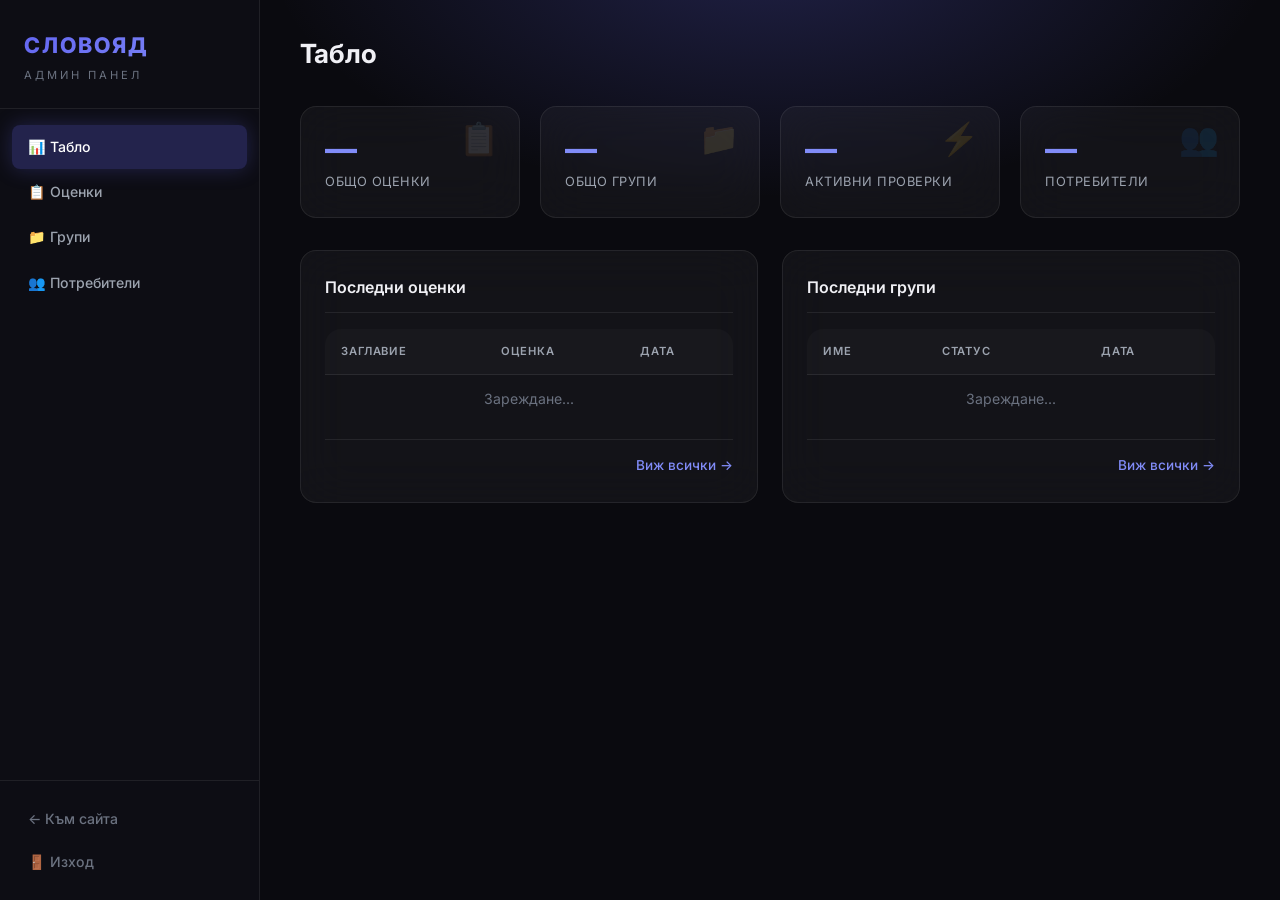
==== static/manage/index.html @ 59b5fb46 "Admin panel: auth, evaluations browser, bulk check, groups, users" ====
<!DOCTYPE html>
<html lang="bg">
<head>
    <meta charset="UTF-8">
    <meta name="viewport" content="width=device-width, initial-scale=1.0">
    <title>СЛОВОЯД — Табло</title>
    <link rel="preconnect" href="https://fonts.googleapis.com">
    <link rel="preconnect" href="https://fonts.gstatic.com" crossorigin>
    <link href="https://fonts.googleapis.com/css2?family=Inter:wght@300;400;500;600;700;800;900&display=swap" rel="stylesheet">
    <link rel="stylesheet" href="/static/manage/css/admin.css">
</head>
<body>
    <div class="admin-layout">
        <button class="admin-mobile-toggle" aria-label="Меню">☰</button>
        <aside class="admin-sidebar">
            <div class="admin-sidebar-header">
                <h1 class="admin-logo">СЛОВОЯД</h1>
                <span class="admin-logo-sub">Админ панел</span>
            </div>
            <nav class="admin-nav">
                <a href="/manage" class="active">📊 Табло</a>
                <a href="/manage/evaluations">📋 Оценки</a>
                <a href="/manage/groups">📁 Групи</a>
                <a href="/manage/users">👥 Потребители</a>
            </nav>
            <div class="admin-sidebar-footer">
                <a href="/" class="admin-nav-link">← Към сайта</a>
                <a href="#" id="logout-btn" class="admin-nav-link">🚪 Изход</a>
            </div>
        </aside>
        <main class="admin-content">
            <div class="admin-content-header">
                <h2>Табло</h2>
            </div>

            <div class="admin-stats">
                <div class="admin-stat-card admin-card">
                    <div class="admin-stat-icon">📋</div>
                    <div class="admin-stat-value" id="stat-evaluations">—</div>
                    <div class="admin-stat-label">Общо оценки</div>
                </div>
                <div class="admin-stat-card admin-card">
                    <div class="admin-stat-icon">📁</div>
                    <div class="admin-stat-value" id="stat-groups">—</div>
                    <div class="admin-stat-label">Общо групи</div>
                </div>
                <div class="admin-stat-card admin-card">
                    <div class="admin-stat-icon">⚡</div>
                    <div class="admin-stat-value" id="stat-active">—</div>
                    <div class="admin-stat-label">Активни проверки</div>
                </div>
                <div class="admin-stat-card admin-card">
                    <div class="admin-stat-icon">👥</div>
                    <div class="admin-stat-value" id="stat-users">—</div>
                    <div class="admin-stat-label">Потребители</div>
                </div>
            </div>

            <div class="admin-grid-2">
                <div class="admin-card">
                    <div class="admin-card-header">
                        <h3>Последни оценки</h3>
                    </div>
                    <div class="admin-table-wrap">
                        <table class="admin-table">
                            <thead>
                                <tr>
                                    <th>Заглавие</th>
                                    <th>Оценка</th>
                                    <th>Дата</th>
                                </tr>
                            </thead>
                            <tbody id="recent-evaluations">
                                <tr><td colspan="3" style="text-align:center; color: var(--text-muted);">Зареждане...</td></tr>
                            </tbody>
                        </table>
                    </div>
                    <div class="admin-card-footer">
                        <a href="/manage/evaluations" class="admin-link">Виж всички →</a>
                    </div>
                </div>

                <div class="admin-card">
                    <div class="admin-card-header">
                        <h3>Последни групи</h3>
                    </div>
                    <div class="admin-table-wrap">
                        <table class="admin-table">
                            <thead>
                                <tr>
                                    <th>Име</th>
                                    <th>Статус</th>
                                    <th>Дата</th>
                                </tr>
                            </thead>
                            <tbody id="recent-groups">
                                <tr><td colspan="3" style="text-align:center; color: var(--text-muted);">Зареждане...</td></tr>
                            </tbody>
                        </table>
                    </div>
                    <div class="admin-card-footer">
                        <a href="/manage/groups" class="admin-link">Виж всички →</a>
                    </div>
                </div>
            </div>
        </main>
    </div>
    <script src="/static/manage/js/admin.js"></script>
    <script>
        async function loadDashboard() {
            try {
                const stats = await apiFetch('/stats');
                document.getElementById('stat-evaluations').textContent = stats.total_evaluations || 0;
                document.getElementById('stat-groups').textContent = stats.total_groups || 0;
                document.getElementById('stat-active').textContent = stats.active_checks || 0;
                document.getElementById('stat-users').textContent = stats.total_users || 0;
            } catch(e) { console.error(e); }

            try {
                const data = await apiFetch('/evaluations?limit=5');
                const items = data.items || [];
                const tbody = document.getElementById('recent-evaluations');
                tbody.innerHTML = items.map(ev => `
                    <tr>
                        <td><a href="/manage/evaluation-detail?id=${ev.id}" style="color: var(--text-primary); text-decoration: none;">${escapeHtml((ev.title_scraped || 'Без заглавие').substring(0, 50))}${(ev.title_scraped || '').length > 50 ? '...' : ''}</a></td>
                        <td><span style="color: ${scoreColor(ev.final_overall_score)}; font-weight: 700;">${ev.final_overall_score?.toFixed(1) || '—'}</span></td>
                        <td style="color: var(--text-muted);">${formatDate(ev.evaluated_at)}</td>
                    </tr>
                `).join('');
            } catch(e) { console.error(e); }

            try {
                const data = await apiFetch('/groups?limit=5');
                const items = data.items || [];
                const tbody = document.getElementById('recent-groups');
                tbody.innerHTML = items.map(g => `
                    <tr>
                        <td><a href="/manage/group-detail?id=${g.id}" style="color: var(--text-primary); text-decoration: none;">${escapeHtml(g.name)}</a></td>
                        <td>${statusBadge(g.status)}</td>
                        <td style="color: var(--text-muted);">${formatDate(g.created_at)}</td>
                    </tr>
                `).join('');
            } catch(e) { console.error(e); }
        }
        document.addEventListener('DOMContentLoaded', loadDashboard);
    </script>
</body>
</html>
---- static/manage/css/admin.css ----
/* ============================================
   SLOVOYAD ADMIN PANEL STYLES
   ============================================ */

/* --- Design Tokens (standalone) --- */
:root {
    --bg-primary: #0a0a0f;
    --bg-secondary: #12121a;
    --bg-card: rgba(255, 255, 255, 0.04);
    --bg-card-hover: rgba(255, 255, 255, 0.07);
    --border-subtle: rgba(255, 255, 255, 0.08);
    --border-glow: rgba(99, 102, 241, 0.5);
    --text-primary: #f0f0f5;
    --text-secondary: #9ca3af;
    --text-muted: #6b7280;
    --accent-primary: #6366f1;
    --accent-secondary: #818cf8;
    --accent-glow: rgba(99, 102, 241, 0.25);
    --green: #22c55e;
    --green-soft: rgba(34, 197, 94, 0.15);
    --yellow: #eab308;
    --yellow-soft: rgba(234, 179, 8, 0.15);
    --red: #ef4444;
    --red-soft: rgba(239, 68, 68, 0.15);
    --gray: #6b7280;
    --radius-sm: 8px;
    --radius-md: 12px;
    --radius-lg: 16px;
    --radius-xl: 24px;
    --transition: 0.3s ease;
    --font: 'Inter', -apple-system, BlinkMacSystemFont, 'Segoe UI', sans-serif;
}

/* ---------- Animations ---------- */
@keyframes fadeInUp {
    from { opacity: 0; transform: translateY(20px); }
    to   { opacity: 1; transform: translateY(0); }
}

@keyframes shimmer {
    0%   { background-position: -200% 0; }
    100% { background-position: 200% 0; }
}

@keyframes toastIn {
    from { opacity: 0; transform: translateX(100%); }
    to   { opacity: 1; transform: translateX(0); }
}

@keyframes toastOut {
    from { opacity: 1; transform: translateX(0); }
    to   { opacity: 0; transform: translateX(100%); }
}

/* ---------- Scrollbar ---------- */
::-webkit-scrollbar {
    width: 8px;
    height: 8px;
}
::-webkit-scrollbar-track {
    background: var(--bg-primary);
}
::-webkit-scrollbar-thumb {
    background: rgba(255, 255, 255, 0.1);
    border-radius: 4px;
}
::-webkit-scrollbar-thumb:hover {
    background: rgba(255, 255, 255, 0.18);
}

/* ---------- Base Resets ---------- */
*, *::before, *::after {
    box-sizing: border-box;
    margin: 0;
    padding: 0;
}

body {
    font-family: var(--font);
    background: var(--bg-primary);
    color: var(--text-primary);
    min-height: 100vh;
    line-height: 1.6;
    -webkit-font-smoothing: antialiased;
    -moz-osx-font-smoothing: grayscale;
}

/* ============================================
   LAYOUT
   ============================================ */
.admin-layout {
    display: flex;
    min-height: 100vh;
}

/* ---------- Sidebar ---------- */
.admin-sidebar {
    width: 260px;
    min-width: 260px;
    background: #0d0d14;
    border-right: 1px solid var(--border-subtle);
    display: flex;
    flex-direction: column;
    position: fixed;
    top: 0;
    left: 0;
    bottom: 0;
    z-index: 100;
    transition: transform var(--transition);
}

.admin-sidebar-header {
    padding: 1.75rem 1.5rem 1.5rem;
    border-bottom: 1px solid var(--border-subtle);
}

.admin-logo {
    font-size: 1.35rem;
    font-weight: 800;
    letter-spacing: 2px;
    background: linear-gradient(135deg, var(--accent-primary), var(--accent-secondary));
    -webkit-background-clip: text;
    -webkit-text-fill-color: transparent;
    background-clip: text;
}

.admin-logo-sub {
    display: block;
    font-size: 0.7rem;
    color: var(--text-muted);
    text-transform: uppercase;
    letter-spacing: 3px;
    margin-top: 4px;
}

/* ---------- Navigation ---------- */
.admin-nav {
    flex: 1;
    padding: 1rem 0.75rem;
    overflow-y: auto;
    display: flex;
    flex-direction: column;
    gap: 2px;
}

.admin-nav a {
    display: flex;
    align-items: center;
    gap: 0.75rem;
    padding: 0.65rem 1rem;
    color: var(--text-secondary);
    text-decoration: none;
    border-radius: var(--radius-sm);
    font-size: 0.88rem;
    font-weight: 500;
    transition: all var(--transition);
    position: relative;
}

.admin-nav a .nav-icon {
    font-size: 1.15rem;
    width: 24px;
    text-align: center;
    flex-shrink: 0;
}

.admin-nav a:hover {
    color: var(--text-primary);
    background: var(--bg-card);
}

.admin-nav a.active {
    color: #fff;
    background: var(--accent-glow);
    box-shadow: 0 0 20px var(--accent-glow);
}

.admin-nav a.active .nav-icon {
    color: var(--accent-secondary);
}

/* ---------- Sidebar Footer (Logout) ---------- */
.admin-sidebar-footer {
    padding: 1rem 0.75rem;
    border-top: 1px solid var(--border-subtle);
}

.admin-sidebar-footer a,
.admin-sidebar-footer button {
    display: flex;
    align-items: center;
    gap: 0.75rem;
    padding: 0.65rem 1rem;
    color: var(--text-muted);
    text-decoration: none;
    background: none;
    border: none;
    border-radius: var(--radius-sm);
    font-size: 0.88rem;
    font-family: var(--font);
    font-weight: 500;
    cursor: pointer;
    transition: all var(--transition);
    width: 100%;
}

.admin-sidebar-footer a:hover,
.admin-sidebar-footer button:hover {
    color: var(--red);
    background: var(--red-soft);
}

/* ============================================
   MAIN CONTENT AREA
   ============================================ */
.admin-content {
    flex: 1;
    margin-left: 260px;
    padding: 2rem 2.5rem;
    min-height: 100vh;
    overflow-y: auto;
    position: relative;
}

/* Subtle top gradient glow */
.admin-content::before {
    content: '';
    position: absolute;
    top: 0;
    left: 0;
    right: 0;
    height: 200px;
    background: radial-gradient(ellipse at 50% -60px, var(--accent-glow) 0%, transparent 70%);
    pointer-events: none;
    z-index: 0;
}

.admin-content > * {
    position: relative;
    z-index: 1;
}

.admin-content-header {
    display: flex;
    align-items: center;
    justify-content: space-between;
    gap: 1rem;
    flex-wrap: wrap;
    margin-bottom: 2rem;
    animation: fadeInUp 0.4s ease;
}

.admin-content-header h1,
.admin-content-header h2 {
    font-size: 1.65rem;
    font-weight: 700;
    color: var(--text-primary);
    margin-bottom: 0;
}

.admin-content-header p {
    font-size: 0.9rem;
    color: var(--text-secondary);
}

/* ============================================
   GLASS CARD
   ============================================ */
.admin-card {
    background: var(--bg-card);
    border: 1px solid var(--border-subtle);
    border-radius: var(--radius-lg);
    padding: 1.5rem;
    backdrop-filter: blur(24px);
    -webkit-backdrop-filter: blur(24px);
    transition: border-color var(--transition), box-shadow var(--transition);
    animation: fadeInUp 0.5s ease;
}

.admin-card:hover {
    border-color: rgba(255, 255, 255, 0.12);
}

/* ============================================
   TABLE
   ============================================ */
.admin-table-wrapper,
.admin-table-wrap {
    overflow-x: auto;
    border-radius: var(--radius-lg);
}

.admin-table {
    width: 100%;
    border-collapse: separate;
    border-spacing: 0;
}

.admin-table thead th {
    text-transform: uppercase;
    font-size: 0.7rem;
    font-weight: 600;
    letter-spacing: 0.08em;
    color: var(--text-secondary);
    padding: 0.85rem 1rem;
    background: rgba(255, 255, 255, 0.02);
    border-bottom: 1px solid var(--border-subtle);
    text-align: left;
    white-space: nowrap;
    position: sticky;
    top: 0;
    z-index: 2;
}

.admin-table tbody tr {
    transition: background var(--transition);
}

.admin-table tbody tr:hover {
    background: var(--bg-card-hover);
}

.admin-table tbody td {
    padding: 0.8rem 1rem;
    border-bottom: 1px solid rgba(255, 255, 255, 0.04);
    font-size: 0.88rem;
    color: var(--text-primary);
    vertical-align: middle;
}

.admin-table tbody tr:last-child td {
    border-bottom: none;
}

/* ============================================
   PAGINATION
   ============================================ */
.admin-pagination {
    display: flex;
    align-items: center;
    justify-content: center;
    gap: 0.4rem;
    margin-top: 1.5rem;
    flex-wrap: wrap;
}

.admin-pagination button {
    min-width: 36px;
    height: 36px;
    padding: 0 0.65rem;
    background: var(--bg-card);
    border: 1px solid var(--border-subtle);
    border-radius: var(--radius-sm);
    color: var(--text-secondary);
    font-size: 0.82rem;
    font-family: var(--font);
    font-weight: 500;
    cursor: pointer;
    transition: all var(--transition);
    display: inline-flex;
    align-items: center;
    justify-content: center;
}

.admin-pagination button:hover {
    background: var(--bg-card-hover);
    color: var(--text-primary);
    border-color: rgba(255, 255, 255, 0.15);
}

.admin-pagination button.active {
    background: var(--accent-primary);
    border-color: var(--accent-primary);
    color: #fff;
    box-shadow: 0 0 12px var(--accent-glow);
}

.admin-pagination button:disabled {
    opacity: 0.4;
    cursor: not-allowed;
}

/* ============================================
   SEARCH / FILTER BAR
   ============================================ */
.admin-search {
    display: flex;
    flex-wrap: wrap;
    gap: 0.75rem;
    margin-bottom: 1.25rem;
    align-items: center;
    animation: fadeInUp 0.45s ease;
}

.admin-search input,
.admin-search select {
    background: #12121a;
    border: 1px solid var(--border-subtle);
    color: var(--text-primary);
    padding: 0.6rem 1rem;
    border-radius: var(--radius-sm);
    font-size: 0.88rem;
    font-family: var(--font);
    transition: border-color var(--transition), box-shadow var(--transition);
    outline: none;
}

.admin-search input::placeholder {
    color: var(--text-muted);
}

.admin-search input:focus,
.admin-search select:focus {
    border-color: var(--border-glow);
    box-shadow: 0 0 0 3px var(--accent-glow);
}

.admin-search select option {
    background: var(--bg-secondary);
    color: var(--text-primary);
}

/* ============================================
   FORMS
   ============================================ */
.admin-form {
    display: flex;
    flex-direction: column;
    gap: 1.25rem;
}

.admin-form-group {
    display: flex;
    flex-direction: column;
    gap: 0.4rem;
}

.admin-form label {
    font-size: 0.75rem;
    font-weight: 600;
    color: var(--text-secondary);
    text-transform: uppercase;
    letter-spacing: 0.06em;
}

.admin-form input,
.admin-form textarea,
.admin-form select {
    background: var(--bg-secondary);
    border: 1px solid var(--border-subtle);
    border-radius: var(--radius-sm);
    color: var(--text-primary);
    padding: 0.7rem 1rem;
    font-size: 0.9rem;
    font-family: var(--font);
    transition: border-color var(--transition), box-shadow var(--transition);
    outline: none;
    width: 100%;
}

.admin-form textarea {
    resize: vertical;
    min-height: 100px;
}

.admin-form input::placeholder,
.admin-form textarea::placeholder {
    color: var(--text-muted);
}

.admin-form input:focus,
.admin-form textarea:focus,
.admin-form select:focus {
    border-color: var(--border-glow);
    box-shadow: 0 0 0 3px var(--accent-glow);
}

.admin-form select option {
    background: var(--bg-secondary);
    color: var(--text-primary);
}

/* ============================================
   BADGES
   ============================================ */
.admin-badge {
    display: inline-flex;
    align-items: center;
    padding: 0.2rem 0.7rem;
    font-size: 0.72rem;
    font-weight: 600;
    border-radius: 999px;
    letter-spacing: 0.02em;
    white-space: nowrap;
}

.admin-badge-green {
    background: var(--green-soft);
    color: var(--green);
}

.admin-badge-yellow {
    background: var(--yellow-soft);
    color: var(--yellow);
}

.admin-badge-red {
    background: var(--red-soft);
    color: var(--red);
}

.admin-badge-blue {
    background: var(--accent-glow);
    color: var(--accent-secondary);
}

/* ============================================
   BUTTONS
   ============================================ */
.admin-btn {
    display: inline-flex;
    align-items: center;
    justify-content: center;
    gap: 0.5rem;
    padding: 0.5rem 1.25rem;
    border: none;
    border-radius: var(--radius-md);
    font-family: var(--font);
    font-size: 0.88rem;
    font-weight: 600;
    cursor: pointer;
    transition: all var(--transition);
    text-decoration: none;
    white-space: nowrap;
}

.admin-btn:disabled {
    opacity: 0.5;
    cursor: not-allowed;
}

.admin-btn-primary {
    background: linear-gradient(135deg, var(--accent-primary), #7c3aed);
    color: #fff;
    box-shadow: 0 2px 12px var(--accent-glow);
}

.admin-btn-primary:hover:not(:disabled) {
    box-shadow: 0 4px 24px rgba(99, 102, 241, 0.4);
    transform: translateY(-1px);
}

.admin-btn-danger {
    background: var(--red-soft);
    color: var(--red);
}

.admin-btn-danger:hover:not(:disabled) {
    background: rgba(239, 68, 68, 0.25);
}

.admin-btn-ghost {
    background: transparent;
    color: var(--text-secondary);
}

.admin-btn-ghost:hover:not(:disabled) {
    background: var(--bg-card);
    color: var(--text-primary);
}

.admin-btn-sm {
    padding: 0.35rem 0.85rem;
    font-size: 0.78rem;
    border-radius: var(--radius-sm);
}

/* ============================================
   MODAL
   ============================================ */
.admin-modal {
    position: fixed;
    inset: 0;
    background: rgba(0, 0, 0, 0.6);
    backdrop-filter: blur(6px);
    -webkit-backdrop-filter: blur(6px);
    display: flex;
    align-items: center;
    justify-content: center;
    z-index: 1000;
    animation: fadeInUp 0.25s ease;
}

.admin-modal-content {
    max-width: 480px;
    width: 90%;
    padding: 2rem;
}

.admin-modal-actions {
    display: flex;
    gap: 0.75rem;
    justify-content: flex-end;
}

/* ============================================
   STATS GRID
   ============================================ */
.admin-stats {
    display: grid;
    grid-template-columns: repeat(auto-fit, minmax(200px, 1fr));
    gap: 1.25rem;
    margin-bottom: 2rem;
    animation: fadeInUp 0.45s ease;
}

.admin-stat-card {
    background: var(--bg-card);
    border: 1px solid var(--border-subtle);
    border-radius: var(--radius-lg);
    padding: 1.5rem;
    backdrop-filter: blur(24px);
    -webkit-backdrop-filter: blur(24px);
    position: relative;
    overflow: hidden;
    transition: border-color var(--transition), box-shadow var(--transition);
}

.admin-stat-card:hover {
    border-color: rgba(255, 255, 255, 0.12);
    box-shadow: 0 4px 20px rgba(0, 0, 0, 0.2);
}

.admin-stat-value {
    font-size: 2rem;
    font-weight: 800;
    color: var(--accent-secondary);
    line-height: 1.1;
}

.admin-stat-label {
    font-size: 0.8rem;
    color: var(--text-secondary);
    margin-top: 0.35rem;
    text-transform: uppercase;
    letter-spacing: 0.04em;
}

.admin-stat-icon {
    position: absolute;
    top: 1rem;
    right: 1.25rem;
    font-size: 2rem;
    opacity: 0.12;
    line-height: 1;
}

/* ============================================
   PROGRESS BAR
   ============================================ */
.admin-progress {
    width: 100%;
    height: 6px;
    background: rgba(255, 255, 255, 0.06);
    border-radius: 3px;
    overflow: hidden;
}

.admin-progress-fill {
    height: 100%;
    border-radius: 3px;
    background: linear-gradient(90deg, var(--accent-primary), var(--accent-secondary));
    transition: width 0.5s ease;
}

/* ============================================
   SCORE COLORS (Evaluation)
   ============================================ */
.score-green  { color: var(--green); }
.score-yellow { color: var(--yellow); }
.score-red    { color: var(--red); }

.score-cards {
    display: grid;
    grid-template-columns: repeat(5, 1fr);
    gap: 0.75rem;
    margin-bottom: 1.5rem;
}

/* ============================================
   GRID LAYOUTS
   ============================================ */
.admin-grid-2 {
    display: grid;
    grid-template-columns: 1fr 1fr;
    gap: 1.5rem;
    margin-bottom: 2rem;
}

@media (max-width: 900px) {
    .admin-grid-2 {
        grid-template-columns: 1fr;
    }
}

/* ============================================
   CARD HEADER / FOOTER
   ============================================ */
.admin-card-header {
    margin-bottom: 1rem;
    padding-bottom: 0.75rem;
    border-bottom: 1px solid var(--border-subtle);
}

.admin-card-header h3 {
    font-size: 1rem;
    font-weight: 600;
    color: var(--text-primary);
}

.admin-card-footer {
    margin-top: 1rem;
    padding-top: 0.75rem;
    border-top: 1px solid var(--border-subtle);
    text-align: right;
}

.admin-link {
    color: var(--accent-secondary);
    text-decoration: none;
    font-size: 0.85rem;
    font-weight: 500;
    transition: color var(--transition);
}

.admin-link:hover {
    color: var(--text-primary);
}


/* ============================================
   TOAST NOTIFICATIONS
   ============================================ */
.admin-toast {
    position: fixed;
    bottom: 2rem;
    right: 2rem;
    display: flex;
    align-items: center;
    gap: 0.75rem;
    padding: 0.85rem 1.25rem;
    border-radius: var(--radius-md);
    font-size: 0.88rem;
    font-weight: 500;
    z-index: 2000;
    animation: toastIn 0.35s ease;
    box-shadow: 0 8px 32px rgba(0, 0, 0, 0.4);
    max-width: 420px;
}

.admin-toast button {
    background: none;
    border: none;
    color: inherit;
    font-size: 1.2rem;
    cursor: pointer;
    opacity: 0.7;
    padding: 0 0.25rem;
    transition: opacity var(--transition);
}

.admin-toast button:hover {
    opacity: 1;
}

.admin-toast-error {
    background: rgba(239, 68, 68, 0.15);
    border: 1px solid rgba(239, 68, 68, 0.3);
    color: #fca5a5;
}

.admin-toast-success {
    background: rgba(34, 197, 94, 0.15);
    border: 1px solid rgba(34, 197, 94, 0.3);
    color: #86efac;
}

.admin-toast-info {
    background: rgba(99, 102, 241, 0.15);
    border: 1px solid rgba(99, 102, 241, 0.3);
    color: var(--accent-secondary);
}

/* ============================================
   LOGIN PAGE
   ============================================ */
.login-page {
    min-height: 100vh;
    display: flex;
    align-items: center;
    justify-content: center;
    background: var(--bg-primary);
    background-image:
        radial-gradient(ellipse at 30% 20%, rgba(99, 102, 241, 0.12) 0%, transparent 50%),
        radial-gradient(ellipse at 70% 80%, rgba(124, 58, 237, 0.08) 0%, transparent 50%);
    padding: 1.5rem;
}

.login-card {
    background: var(--bg-card);
    border: 1px solid var(--border-subtle);
    border-radius: var(--radius-xl);
    padding: 2.5rem;
    backdrop-filter: blur(24px);
    -webkit-backdrop-filter: blur(24px);
    max-width: 420px;
    width: 100%;
    animation: fadeInUp 0.5s ease;
}

.login-header {
    text-align: center;
    margin-bottom: 2rem;
}

.login-header .logo-text,
.login-header .admin-logo {
    font-size: 1.75rem;
    font-weight: 800;
    letter-spacing: 3px;
    background: linear-gradient(135deg, var(--accent-primary), var(--accent-secondary));
    -webkit-background-clip: text;
    -webkit-text-fill-color: transparent;
    background-clip: text;
}

.login-header .logo-subtitle,
.login-header .admin-logo-sub {
    font-size: 0.8rem;
    color: var(--text-muted);
    margin-top: 0.35rem;
    text-transform: uppercase;
    letter-spacing: 2px;
}

.login-error {
    display: none;
    background: var(--red-soft);
    color: var(--red);
    padding: 0.75rem 1rem;
    border-radius: var(--radius-sm);
    font-size: 0.85rem;
    margin-bottom: 1rem;
    border: 1px solid rgba(239, 68, 68, 0.2);
}

.login-error.visible {
    display: block;
}

/* ============================================
   MOBILE TOGGLE
   ============================================ */
.admin-mobile-toggle {
    display: none;
    position: fixed;
    top: 1rem;
    left: 1rem;
    z-index: 200;
    width: 42px;
    height: 42px;
    background: var(--bg-card);
    border: 1px solid var(--border-subtle);
    border-radius: var(--radius-sm);
    color: var(--text-primary);
    font-size: 1.3rem;
    cursor: pointer;
    align-items: center;
    justify-content: center;
    backdrop-filter: blur(12px);
    -webkit-backdrop-filter: blur(12px);
    transition: all var(--transition);
}

.admin-mobile-toggle:hover {
    background: var(--bg-card-hover);
}

/* ============================================
   RESPONSIVE
   ============================================ */

/* Tablet */
@media (max-width: 1024px) {
    .admin-stats {
        grid-template-columns: repeat(2, 1fr);
    }

    .score-cards {
        grid-template-columns: repeat(3, 1fr);
    }
}

/* Mobile */
@media (max-width: 768px) {
    .admin-sidebar {
        transform: translateX(-100%);
    }

    .admin-sidebar.open {
        transform: translateX(0);
        box-shadow: 4px 0 24px rgba(0, 0, 0, 0.5);
    }

    .admin-mobile-toggle {
        display: flex;
    }

    .admin-content {
        margin-left: 0;
        padding: 1.25rem;
        padding-top: 4rem;
        width: 100%;
    }

    .admin-content::before {
        height: 120px;
    }

    .admin-content-header h1,
    .admin-content-header h2 {
        font-size: 1.3rem;
    }

    .admin-stats {
        grid-template-columns: 1fr;
    }

    .admin-table-wrapper,
    .admin-table-wrap {
        overflow-x: auto;
        -webkit-overflow-scrolling: touch;
    }

    .admin-search {
        flex-direction: column;
    }

    .admin-search input,
    .admin-search select {
        width: 100%;
    }

    .admin-card {
        padding: 1.15rem;
    }

    .admin-modal-content {
        margin: 1rem;
        padding: 1.5rem;
    }

    .admin-toast {
        left: 1rem;
        right: 1rem;
        bottom: 1rem;
        max-width: none;
    }

    .score-cards {
        grid-template-columns: repeat(2, 1fr);
    }

    .login-card {
        padding: 1.75rem;
    }
}

@media (max-width: 480px) {
    .score-cards {
        grid-template-columns: 1fr;
    }
}
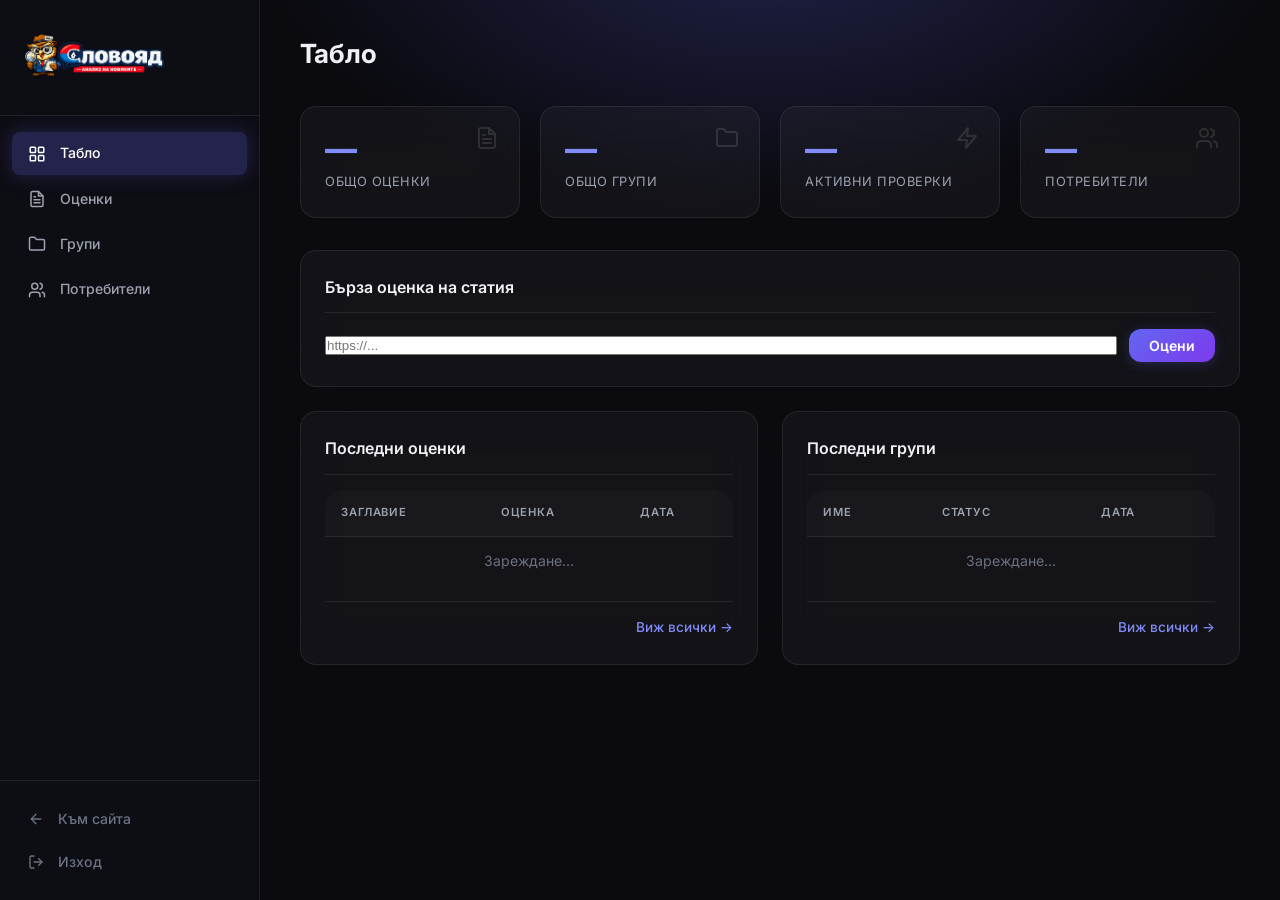
==== commit f03cac83: "feat: SVG icons, logo/favicon, user CRUD form, dashboard eval, domain filter fix" ====
--- a/static/manage/index.html
+++ b/static/manage/index.html
@@ -8,24 +8,24 @@
     <link rel="preconnect" href="https://fonts.gstatic.com" crossorigin>
     <link href="https://fonts.googleapis.com/css2?family=Inter:wght@300;400;500;600;700;800;900&display=swap" rel="stylesheet">
     <link rel="stylesheet" href="/static/manage/css/admin.css">
+    <link rel="icon" type="image/png" href="/static/images/favicon.png">
 </head>
 <body>
     <div class="admin-layout">
         <button class="admin-mobile-toggle" aria-label="Меню">☰</button>
         <aside class="admin-sidebar">
             <div class="admin-sidebar-header">
-                <h1 class="admin-logo">СЛОВОЯД</h1>
-                <span class="admin-logo-sub">Админ панел</span>
+                <a href="/manage"><img src="/static/images/logo.png" alt="СЛОВОЯД" style="max-width: 140px; height: auto;"></a>
             </div>
             <nav class="admin-nav">
-                <a href="/manage" class="active">📊 Табло</a>
-                <a href="/manage/evaluations">📋 Оценки</a>
-                <a href="/manage/groups">📁 Групи</a>
-                <a href="/manage/users">👥 Потребители</a>
+                <a href="/manage" class="active"><svg width="18" height="18" viewBox="0 0 24 24" fill="none" stroke="currentColor" stroke-width="2" stroke-linecap="round" stroke-linejoin="round"><rect x="3" y="3" width="7" height="7" rx="1"/><rect x="14" y="3" width="7" height="7" rx="1"/><rect x="3" y="14" width="7" height="7" rx="1"/><rect x="14" y="14" width="7" height="7" rx="1"/></svg> Табло</a>
+                <a href="/manage/evaluations"><svg width="18" height="18" viewBox="0 0 24 24" fill="none" stroke="currentColor" stroke-width="2" stroke-linecap="round" stroke-linejoin="round"><path d="M14 2H6a2 2 0 0 0-2 2v16a2 2 0 0 0 2 2h12a2 2 0 0 0 2-2V8Z"/><path d="M14 2v6h6"/><path d="M16 13H8"/><path d="M16 17H8"/><path d="M10 9H8"/></svg> Оценки</a>
+                <a href="/manage/groups"><svg width="18" height="18" viewBox="0 0 24 24" fill="none" stroke="currentColor" stroke-width="2" stroke-linecap="round" stroke-linejoin="round"><path d="M20 20a2 2 0 0 0 2-2V8a2 2 0 0 0-2-2h-7.9a2 2 0 0 1-1.69-.9L9.6 3.9A2 2 0 0 0 7.93 3H4a2 2 0 0 0-2 2v13a2 2 0 0 0 2 2Z"/></svg> Групи</a>
+                <a href="/manage/users"><svg width="18" height="18" viewBox="0 0 24 24" fill="none" stroke="currentColor" stroke-width="2" stroke-linecap="round" stroke-linejoin="round"><path d="M16 21v-2a4 4 0 0 0-4-4H6a4 4 0 0 0-4 4v2"/><circle cx="9" cy="7" r="4"/><path d="M22 21v-2a4 4 0 0 0-3-3.87"/><path d="M16 3.13a4 4 0 0 1 0 7.75"/></svg> Потребители</a>
             </nav>
             <div class="admin-sidebar-footer">
-                <a href="/" class="admin-nav-link">← Към сайта</a>
-                <a href="#" id="logout-btn" class="admin-nav-link">🚪 Изход</a>
+                <a href="/" class="admin-nav-link"><svg width="16" height="16" viewBox="0 0 24 24" fill="none" stroke="currentColor" stroke-width="2" stroke-linecap="round" stroke-linejoin="round"><line x1="19" y1="12" x2="5" y2="12"/><polyline points="12 19 5 12 12 5"/></svg> Към сайта</a>
+                <a href="#" id="logout-btn" class="admin-nav-link"><svg width="16" height="16" viewBox="0 0 24 24" fill="none" stroke="currentColor" stroke-width="2" stroke-linecap="round" stroke-linejoin="round"><path d="M9 21H5a2 2 0 0 1-2-2V5a2 2 0 0 1 2-2h4"/><polyline points="16 17 21 12 16 7"/><line x1="21" y1="12" x2="9" y2="12"/></svg> Изход</a>
             </div>
         </aside>
         <main class="admin-content">
@@ -35,25 +35,44 @@
 
             <div class="admin-stats">
                 <div class="admin-stat-card admin-card">
-                    <div class="admin-stat-icon">📋</div>
+                    <div class="admin-stat-icon"><svg width="24" height="24" viewBox="0 0 24 24" fill="none" stroke="currentColor" stroke-width="2" stroke-linecap="round" stroke-linejoin="round"><path d="M14 2H6a2 2 0 0 0-2 2v16a2 2 0 0 0 2 2h12a2 2 0 0 0 2-2V8Z"/><path d="M14 2v6h6"/><path d="M16 13H8"/><path d="M16 17H8"/><path d="M10 9H8"/></svg></div>
                     <div class="admin-stat-value" id="stat-evaluations">—</div>
                     <div class="admin-stat-label">Общо оценки</div>
                 </div>
                 <div class="admin-stat-card admin-card">
-                    <div class="admin-stat-icon">📁</div>
+                    <div class="admin-stat-icon"><svg width="24" height="24" viewBox="0 0 24 24" fill="none" stroke="currentColor" stroke-width="2" stroke-linecap="round" stroke-linejoin="round"><path d="M20 20a2 2 0 0 0 2-2V8a2 2 0 0 0-2-2h-7.9a2 2 0 0 1-1.69-.9L9.6 3.9A2 2 0 0 0 7.93 3H4a2 2 0 0 0-2 2v13a2 2 0 0 0 2 2Z"/></svg></div>
                     <div class="admin-stat-value" id="stat-groups">—</div>
                     <div class="admin-stat-label">Общо групи</div>
                 </div>
                 <div class="admin-stat-card admin-card">
-                    <div class="admin-stat-icon">⚡</div>
+                    <div class="admin-stat-icon"><svg width="24" height="24" viewBox="0 0 24 24" fill="none" stroke="currentColor" stroke-width="2" stroke-linecap="round" stroke-linejoin="round"><polygon points="13 2 3 14 12 14 11 22 21 10 12 10 13 2"/></svg></div>
                     <div class="admin-stat-value" id="stat-active">—</div>
                     <div class="admin-stat-label">Активни проверки</div>
                 </div>
                 <div class="admin-stat-card admin-card">
-                    <div class="admin-stat-icon">👥</div>
+                    <div class="admin-stat-icon"><svg width="24" height="24" viewBox="0 0 24 24" fill="none" stroke="currentColor" stroke-width="2" stroke-linecap="round" stroke-linejoin="round"><path d="M16 21v-2a4 4 0 0 0-4-4H6a4 4 0 0 0-4 4v2"/><circle cx="9" cy="7" r="4"/><path d="M22 21v-2a4 4 0 0 0-3-3.87"/><path d="M16 3.13a4 4 0 0 1 0 7.75"/></svg></div>
                     <div class="admin-stat-value" id="stat-users">—</div>
                     <div class="admin-stat-label">Потребители</div>
                 </div>
+            </div>
+
+            <!-- Quick Evaluation -->
+            <div class="admin-card" style="margin-bottom: 1.5rem;">
+                <div class="admin-card-header">
+                    <h3>Бърза оценка на статия</h3>
+                </div>
+                <div style="display: flex; gap: 0.75rem; align-items: center; flex-wrap: wrap;">
+                    <input type="url" id="quick-eval-url" class="admin-input" placeholder="https://..." style="flex: 1; min-width: 280px;">
+                    <button class="admin-btn admin-btn-primary" id="quick-eval-btn" onclick="quickEval()">Оцени</button>
+                </div>
+                <div id="quick-eval-progress" style="display:none; margin-top:0.75rem;">
+                    <div style="display:flex; align-items:center; gap:0.6rem;">
+                        <div style="width:16px;height:16px;border:2px solid rgba(99,102,241,0.3);border-top-color:#6366f1;border-radius:50%;animation:qspin 0.8s linear infinite;"></div>
+                        <span style="color:var(--text-secondary,#9ca3af); font-size:0.85rem;" id="quick-eval-status">Скрейпване и оценяване...</span>
+                    </div>
+                </div>
+                <div id="quick-eval-error" style="display:none; color:#ef4444; font-size:0.85rem; margin-top:0.5rem;"></div>
+                <style>@keyframes qspin{to{transform:rotate(360deg)}}</style>
             </div>
 
             <div class="admin-grid-2">
@@ -122,7 +141,7 @@
                 const tbody = document.getElementById('recent-evaluations');
                 tbody.innerHTML = items.map(ev => `
                     <tr>
-                        <td><a href="/manage/evaluation-detail?id=${ev.id}" style="color: var(--text-primary); text-decoration: none;">${escapeHtml((ev.title_scraped || 'Без заглавие').substring(0, 50))}${(ev.title_scraped || '').length > 50 ? '...' : ''}</a></td>
+                        <td><a href="/manage/evaluations/${ev.id}" style="color: var(--text-primary); text-decoration: none;">${escapeHtml((ev.title_scraped || 'Без заглавие').substring(0, 50))}${(ev.title_scraped || '').length > 50 ? '...' : ''}</a></td>
                         <td><span style="color: ${scoreColor(ev.final_overall_score)}; font-weight: 700;">${ev.final_overall_score?.toFixed(1) || '—'}</span></td>
                         <td style="color: var(--text-muted);">${formatDate(ev.evaluated_at)}</td>
                     </tr>
@@ -142,7 +161,56 @@
                 `).join('');
             } catch(e) { console.error(e); }
         }
-        document.addEventListener('DOMContentLoaded', loadDashboard);
+        async function quickEval() {
+            const url = document.getElementById('quick-eval-url').value.trim();
+            const errEl = document.getElementById('quick-eval-error');
+            const progressEl = document.getElementById('quick-eval-progress');
+            const btn = document.getElementById('quick-eval-btn');
+            errEl.style.display = 'none';
+
+            if (!url || !url.startsWith('http')) {
+                errEl.textContent = 'Въведете валиден URL';
+                errEl.style.display = 'block';
+                return;
+            }
+
+            btn.disabled = true;
+            progressEl.style.display = 'block';
+
+            try {
+                const resp = await fetch('/api/evaluate', {
+                    method: 'POST',
+                    headers: { 'Content-Type': 'application/json' },
+                    body: JSON.stringify({ url })
+                });
+                if (!resp.ok) {
+                    const err = await resp.json().catch(() => ({}));
+                    throw new Error(err.detail || 'Грешка при оценяване');
+                }
+                const data = await resp.json();
+                showToast('Оценката е готова!', 'success');
+                if (data.current && data.current.id) {
+                    window.location.href = '/manage/evaluations/' + data.current.id;
+                } else {
+                    document.getElementById('quick-eval-url').value = '';
+                    progressEl.style.display = 'none';
+                    btn.disabled = false;
+                    loadDashboard();
+                }
+            } catch(e) {
+                errEl.textContent = e.message;
+                errEl.style.display = 'block';
+                progressEl.style.display = 'none';
+                btn.disabled = false;
+            }
+        }
+
+        document.addEventListener('DOMContentLoaded', () => {
+            setupSidebar();
+            setupLogout();
+            loadDashboard();
+            document.getElementById('quick-eval-url').addEventListener('keyup', e => { if (e.key === 'Enter') quickEval(); });
+        });
     </script>
 </body>
 </html>
--- a/static/manage/css/admin.css
+++ b/static/manage/css/admin.css
@@ -179,6 +179,12 @@
     color: var(--accent-secondary);
 }
 
+.admin-nav a svg,
+.admin-nav-link svg {
+    vertical-align: -3px;
+    margin-right: 2px;
+}
+
 /* ---------- Sidebar Footer (Logout) ---------- */
 .admin-sidebar-footer {
     padding: 1rem 0.75rem;
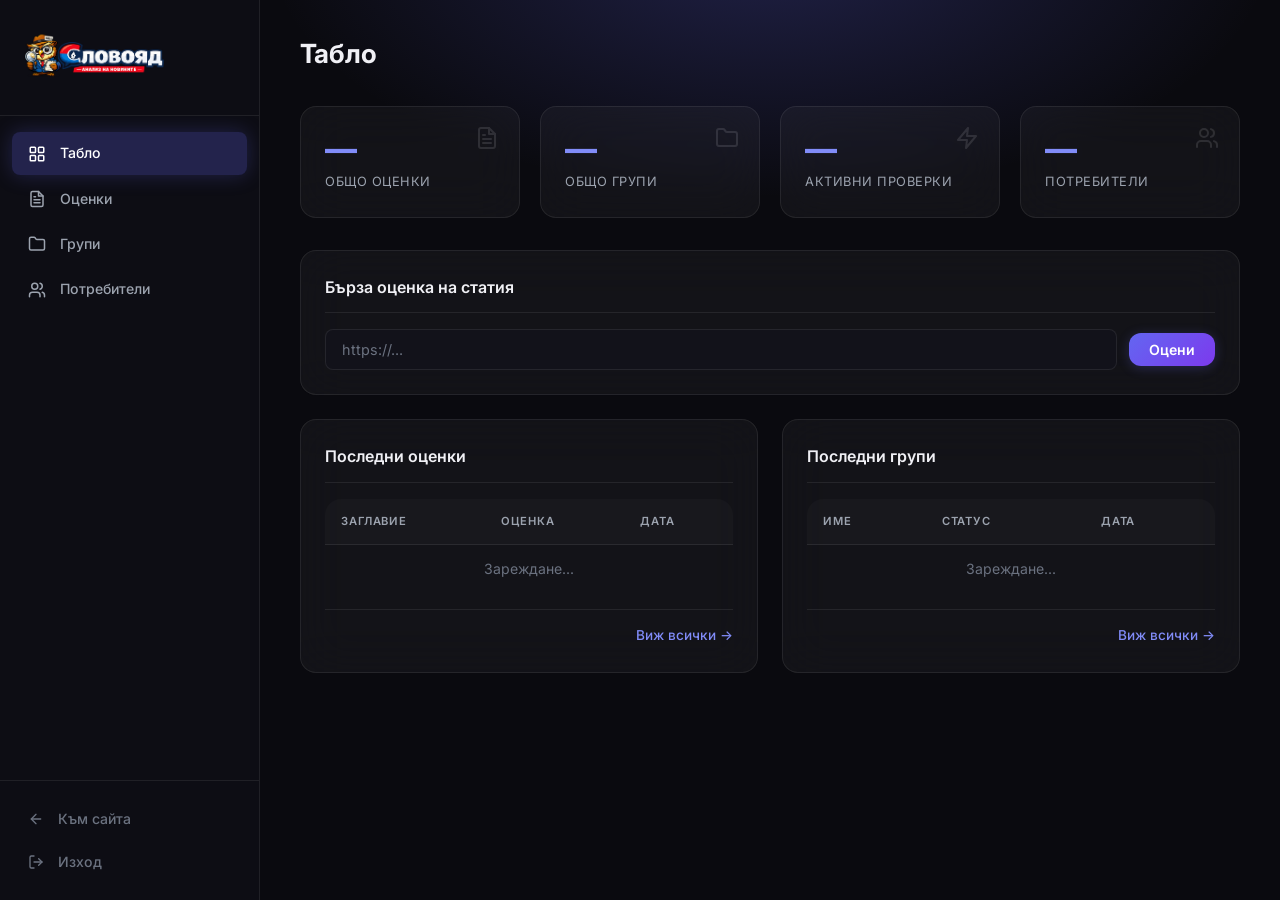
==== commit eadc37a7: "fix: dark theme inputs globally, wider user form, cache-bust CSS" ====
--- a/static/manage/index.html
+++ b/static/manage/index.html
@@ -7,7 +7,7 @@
     <link rel="preconnect" href="https://fonts.googleapis.com">
     <link rel="preconnect" href="https://fonts.gstatic.com" crossorigin>
     <link href="https://fonts.googleapis.com/css2?family=Inter:wght@300;400;500;600;700;800;900&display=swap" rel="stylesheet">
-    <link rel="stylesheet" href="/static/manage/css/admin.css">
+    <link rel="stylesheet" href="/static/manage/css/admin.css?v=2">
     <link rel="icon" type="image/png" href="/static/images/favicon.png">
 </head>
 <body>
@@ -124,7 +124,7 @@
             </div>
         </main>
     </div>
-    <script src="/static/manage/js/admin.js"></script>
+    <script src="/static/manage/js/admin.js?v=2"></script>
     <script>
         async function loadDashboard() {
             try {
--- a/static/manage/css/admin.css
+++ b/static/manage/css/admin.css
@@ -486,6 +486,47 @@
     color: var(--text-primary);
 }
 
+/* Global admin input styling (for standalone inputs outside .admin-form) */
+.admin-input,
+.admin-content input:not([type="checkbox"]):not([type="radio"]),
+.admin-content select,
+.admin-content textarea {
+    background: var(--bg-secondary, #12121a);
+    border: 1px solid var(--border-subtle, rgba(255,255,255,0.08));
+    border-radius: var(--radius-sm, 8px);
+    color: var(--text-primary, #f0f0f5);
+    padding: 0.7rem 1rem;
+    font-size: 0.9rem;
+    font-family: var(--font, 'Inter', sans-serif);
+    transition: border-color 0.3s ease, box-shadow 0.3s ease;
+    outline: none;
+    box-sizing: border-box;
+}
+
+.admin-input::placeholder,
+.admin-content input::placeholder,
+.admin-content textarea::placeholder {
+    color: var(--text-muted, #6b7280);
+}
+
+.admin-input:focus,
+.admin-content input:not([type="checkbox"]):not([type="radio"]):focus,
+.admin-content select:focus,
+.admin-content textarea:focus {
+    border-color: var(--border-glow, rgba(99,102,241,0.5));
+    box-shadow: 0 0 0 3px var(--accent-glow, rgba(99,102,241,0.15));
+}
+
+.admin-content select option {
+    background: var(--bg-secondary, #12121a);
+    color: var(--text-primary, #f0f0f5);
+}
+
+.admin-content textarea {
+    resize: vertical;
+    min-height: 120px;
+}
+
 /* ============================================
    BADGES
    ============================================ */
